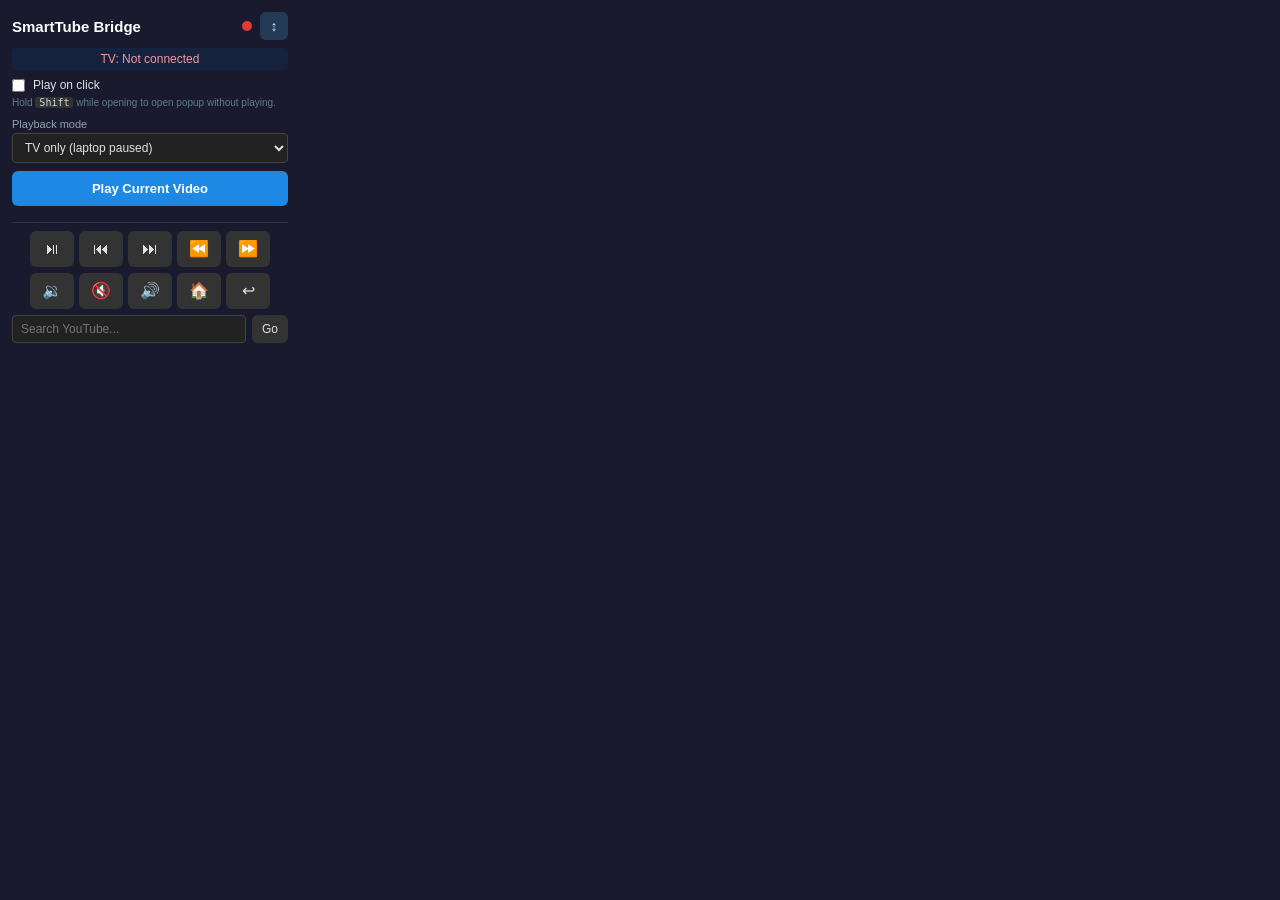
==== src/SmartTubeBridge.Extension/popup.html @ 47056d7f "Initial commit: SmartTube Extension Modified" ====
<!DOCTYPE html>
<html>
<head>
  <meta charset="utf-8">
  <link rel="stylesheet" href="style.css">
</head>
<body>
  <div class="container">
    <div class="header">
      <h1>SmartTube Bridge</h1>
      <div class="header-actions">
        <span id="status-dot" class="dot offline" title="Service status"></span>
        <button id="expand-btn" class="btn icon-sm" title="Expand / collapse">↕</button>
      </div>
    </div>

    <div id="device-info" class="device-row disconnected">
      <span>TV: </span><span id="device-name">Not connected</span>
    </div>

    <label class="toggle-row" title="When on, clicking the extension on a YouTube video tab plays it immediately. Hold Shift while opening to bypass.">
      <input type="checkbox" id="play-on-click">
      <span>Play on click</span>
    </label>
    <p id="play-on-click-hint" class="hint">Hold <kbd>Shift</kbd> while opening to open popup without playing.</p>

    <label class="field" style="margin-bottom:8px">Playback mode
      <select id="playback-mode">
        <option value="tvOnly">TV only (laptop paused)</option>
        <option value="synced">Synced (laptop leads + Up Next)</option>
        <option value="independent">Independent</option>
      </select>
    </label>

    <button id="cast-btn" class="btn primary">Play Current Video</button>
    <button id="stop-cast-btn" class="btn danger hidden">Stop Casting</button>
    <button id="sync-btn" class="btn hidden" title="Re-seek TV and wait for delay so both start together">🔄 Sync Now</button>

    <div id="delay-row" class="hidden">
      <div class="volume-row">
        <button id="delay-off-btn" class="btn small" type="button">Delay Off</button>
        <label class="toggle-row" style="margin:0;flex:1">
          <input type="checkbox" id="delay-comp" checked>
          <span>Use delays</span>
        </label>
      </div>
      <div id="comp-sliders" class="hidden">
        <div class="volume-row">
          <span title="Hold laptop when TV is behind">Delay laptop</span>
          <input id="delay-laptop" type="range" min="0" max="5000" step="50" value="1350">
          <span id="delay-laptop-label">1.4s</span>
        </div>
        <div class="volume-row">
          <span title="Hold TV when laptop is behind">Delay TV</span>
          <input id="delay-tv" type="range" min="0" max="5000" step="50" value="0">
          <span id="delay-tv-label">0.0s</span>
        </div>
      </div>
      <div class="volume-row">
        <label class="toggle-row" style="margin:0;flex:1">
          <input type="checkbox" id="manual-delay">
          <span>Manual settle</span>
        </label>
      </div>
    </div>
    <div id="delay-slider-row" class="volume-row hidden">
      <span>Settle</span>
      <input id="delay-slider" type="range" min="0" max="10000" step="100" value="4200">
      <span id="delay-label">4.2s</span>
    </div>

    <div id="seek-row" class="volume-row hidden">
      <span>Seek</span>
      <div class="seek-track">
        <input id="seek-slider" type="range" min="0" max="100" value="0">
        <div id="seek-tip" class="seek-tip hidden">0:00</div>
      </div>
      <span id="seek-label">0:00</span>
    </div>

    <div class="divider"></div>

    <div class="media-row">
      <button class="btn icon" data-action="playpause" title="Play/Pause">⏯</button>
      <button class="btn icon" data-action="previous" title="Previous">⏮</button>
      <button class="btn icon" data-action="next" title="Next">⏭</button>
      <button class="btn icon" data-action="rewind" title="Rewind">⏪</button>
      <button class="btn icon" data-action="forward" title="Forward">⏩</button>
    </div>

    <div class="media-row">
      <button class="btn icon" data-action="volume/down" title="Volume Down">🔉</button>
      <button class="btn icon" data-action="volume/mute" title="Mute">🔇</button>
      <button class="btn icon" data-action="volume/up" title="Volume Up">🔊</button>
      <button class="btn icon" data-action="home" title="Home">🏠</button>
      <button class="btn icon" data-action="back" title="Back">↩</button>
    </div>

    <div class="search-row">
      <input type="text" id="search-input" placeholder="Search YouTube...">
      <button id="search-go" class="btn small">Go</button>
    </div>

    <!-- Expanded dashboard panel -->
    <div id="expand-panel" class="expand-panel hidden">
      <div class="divider"></div>

      <section class="panel-section">
        <h2>Navigation</h2>
        <div class="dpad">
          <button class="btn icon dpad-up" data-action="dpad/up" title="Up">▲</button>
          <button class="btn icon dpad-left" data-action="dpad/left" title="Left">◀</button>
          <button class="btn icon dpad-ok" data-action="dpad/center" title="OK / Select">OK</button>
          <button class="btn icon dpad-right" data-action="dpad/right" title="Right">▶</button>
          <button class="btn icon dpad-down" data-action="dpad/down" title="Down">▼</button>
        </div>
        <div class="media-row" style="margin-top:8px;margin-bottom:0">
          <button class="btn icon" data-action="home" title="Home">🏠</button>
          <button class="btn icon" data-action="back" title="Back">↩</button>
          <button class="btn icon" data-action="dpad/center" title="OK / Select">OK</button>
        </div>
      </section>

      <section class="panel-section">
        <h2>Devices</h2>
        <div class="row gap">
          <button id="scan-btn" class="btn small">Scan</button>
          <button id="disconnect-btn" class="btn small">Disconnect</button>
        </div>
        <ul id="device-list" class="device-list"></ul>
        <div class="row gap">
          <input type="text" id="manual-ip" placeholder="TV IP (e.g. 192.168.1.136)">
          <button id="connect-btn" class="btn small primary-sm" disabled>Connect</button>
        </div>
      </section>

      <section class="panel-section">
        <h2>Settings</h2>
        <label class="field">ADB Path
          <input type="text" id="adb-path" placeholder="adb or full path">
        </label>
        <label class="field">Package
          <input type="text" id="package-name" placeholder="org.smarttube.stable">
        </label>
        <label class="field">Wake Delay
          <select id="wake-delay">
            <option value="100">100ms</option>
            <option value="250">250ms</option>
            <option value="500" selected>500ms</option>
            <option value="1000">1000ms</option>
            <option value="2000">2000ms</option>
          </select>
        </label>
        <button id="save-settings" class="btn small primary-sm" style="width:100%;margin-top:6px">Save Settings</button>
      </section>

      <section class="panel-section">
        <h2>Logs <button id="refresh-logs" class="btn tiny">Refresh</button></h2>
        <div id="log-list" class="log-list"></div>
      </section>

      <section class="panel-section">
        <h2>Setup</h2>
        <ol class="setup-steps">
          <li>Confirm ADB path above</li>
          <li>Scan / connect your TV IP</li>
          <li>Open a YouTube video and press Play</li>
        </ol>
        <button id="test-connection" class="btn small" style="width:100%">Test Connection</button>
      </section>
    </div>

    <div id="error" class="error hidden"></div>
    <div id="status-msg" class="status-msg"></div>
  </div>
  <script src="popup.js"></script>
</body>
</html>
---- src/SmartTubeBridge.Extension/style.css ----
* { margin: 0; padding: 0; box-sizing: border-box; }

body {
  width: 300px;
  font-family: -apple-system, BlinkMacSystemFont, 'Segoe UI', sans-serif;
  font-size: 13px;
  background: #1a1a2e;
  color: #e0e0e0;
}

body.expanded { width: 360px; }

.container { padding: 12px; max-height: 560px; overflow-y: auto; }

.header {
  display: flex;
  align-items: center;
  justify-content: space-between;
  margin-bottom: 8px;
}

.header-actions { display: flex; align-items: center; gap: 8px; }

h1 { font-size: 15px; color: #fff; }
h2 {
  font-size: 11px;
  text-transform: uppercase;
  letter-spacing: 0.04em;
  color: #90a4ae;
  margin-bottom: 6px;
  display: flex;
  align-items: center;
  justify-content: space-between;
}

.dot {
  width: 10px; height: 10px;
  border-radius: 50%;
  display: inline-block;
}
.dot.online { background: #43a047; box-shadow: 0 0 6px #43a04788; }
.dot.offline { background: #e53935; }

.device-row {
  font-size: 12px;
  color: #90a4ae;
  margin-bottom: 8px;
  padding: 4px 8px;
  background: #16213e;
  border-radius: 4px;
  text-align: center;
}
.device-row.connected { color: #a5d6a7; }
.device-row.disconnected { color: #ef9a9a; }

.toggle-row {
  display: flex;
  align-items: center;
  gap: 8px;
  font-size: 12px;
  margin-bottom: 4px;
  cursor: pointer;
  user-select: none;
}
.toggle-row input { accent-color: #1e88e5; }

.hint {
  font-size: 10px;
  color: #607d8b;
  margin-bottom: 8px;
  line-height: 1.35;
}
.hint.hidden { display: none; }
kbd {
  background: #333;
  border-radius: 3px;
  padding: 0 4px;
  font-size: 10px;
  color: #cfd8dc;
}

.btn {
  display: inline-flex;
  align-items: center;
  justify-content: center;
  padding: 8px 12px;
  border: none;
  border-radius: 6px;
  cursor: pointer;
  background: #333;
  color: #e0e0e0;
  font-size: 13px;
  transition: background .15s;
}
.btn:hover { background: #444; }
.btn:disabled { opacity: 0.45; cursor: not-allowed; }
.btn.primary {
  width: 100%;
  background: #1e88e5;
  color: #fff;
  font-weight: 600;
  padding: 10px;
  margin-bottom: 8px;
}
.btn.primary:hover { background: #1565c0; }
.btn.danger {
  width: 100%;
  background: #b91c1c;
  color: #fff;
  font-weight: 600;
  padding: 10px;
  margin-bottom: 8px;
}
.btn.danger:hover { background: #991b1b; }
#sync-btn {
  width: 100%;
  background: #0f766e;
  color: #fff;
  font-weight: 600;
  padding: 10px;
  margin-bottom: 8px;
}
#sync-btn:hover { background: #0d9488; }
.btn.primary-sm { background: #1e88e5; color: #fff; }
.btn.primary-sm:hover { background: #1565c0; }
.btn.icon {
  width: 44px; height: 36px;
  font-size: 16px;
  padding: 0;
}
.btn.icon-sm {
  width: 28px; height: 28px;
  padding: 0;
  font-size: 14px;
  background: #243b55;
}
.btn.small { padding: 6px 10px; font-size: 12px; }
.btn.tiny { padding: 2px 8px; font-size: 10px; background: #243b55; }

.media-row {
  display: flex;
  gap: 5px;
  justify-content: center;
  margin-bottom: 6px;
}

.volume-row {
  display: flex;
  align-items: center;
  gap: 8px;
  margin: 8px 0;
  font-size: 12px;
  color: #90a4ae;
}
.volume-row input[type="range"] {
  flex: 1;
  accent-color: #1e88e5;
}
.seek-track {
  position: relative;
  flex: 1;
  display: flex;
  align-items: center;
}
.seek-track input[type="range"] {
  width: 100%;
  flex: 1;
}
.seek-tip {
  position: absolute;
  bottom: calc(100% + 4px);
  transform: translateX(-50%);
  background: #0f172a;
  border: 1px solid #38bdf8;
  color: #e2e8f0;
  font-size: 11px;
  padding: 2px 6px;
  border-radius: 4px;
  pointer-events: none;
  white-space: nowrap;
  z-index: 20;
}
#delay-label, #seek-label {
  min-width: 36px;
  text-align: right;
  color: #e0e0e0;
}

.divider {
  height: 1px;
  background: #333;
  margin: 8px 0;
}

.search-row, .row {
  display: flex;
  gap: 6px;
}
.row.gap { margin-bottom: 6px; }
.search-row { margin-top: 4px; }

input[type="text"], select {
  flex: 1;
  width: 100%;
  padding: 6px 8px;
  border: 1px solid #444;
  border-radius: 4px;
  background: #222;
  color: #e0e0e0;
  font-size: 12px;
}
input:focus, select:focus {
  outline: none;
  border-color: #1e88e5;
}

.field {
  display: block;
  font-size: 11px;
  color: #90a4ae;
  margin-bottom: 6px;
}
.field input, .field select { margin-top: 3px; }

.expand-panel.hidden { display: none; }

.panel-section {
  background: #16213e;
  border-radius: 8px;
  padding: 10px;
  margin-bottom: 8px;
}

.dpad {
  display: grid;
  grid-template-columns: 44px 44px 44px;
  grid-template-rows: 36px 36px 36px;
  gap: 5px;
  justify-content: center;
  margin: 4px 0;
}
.dpad-up { grid-column: 2; grid-row: 1; }
.dpad-left { grid-column: 1; grid-row: 2; }
.dpad-ok {
  grid-column: 2;
  grid-row: 2;
  background: #1e88e5 !important;
  font-size: 12px !important;
  font-weight: 700;
}
.dpad-ok:hover { background: #1565c0 !important; }
.dpad-right { grid-column: 3; grid-row: 2; }
.dpad-down { grid-column: 2; grid-row: 3; }

.device-list {
  list-style: none;
  max-height: 100px;
  overflow-y: auto;
  margin-bottom: 6px;
  font-size: 11px;
}
.device-list li {
  padding: 5px 6px;
  border-radius: 4px;
  background: #1a1a2e;
  margin-bottom: 3px;
  cursor: pointer;
  display: flex;
  justify-content: space-between;
  gap: 6px;
}
.device-list li:hover { background: #243b55; }
.device-list .meta { color: #78909c; }

.log-list {
  max-height: 120px;
  overflow-y: auto;
  font-family: Consolas, monospace;
  font-size: 10px;
  background: #111;
  border-radius: 4px;
  padding: 6px;
  color: #b0bec5;
  white-space: pre-wrap;
}

.setup-steps {
  margin: 0 0 8px 16px;
  font-size: 11px;
  color: #90a4ae;
  line-height: 1.5;
}

.error {
  margin-top: 8px;
  padding: 6px 8px;
  border-radius: 4px;
  background: #b71c1c;
  color: #ef9a9a;
  font-size: 11px;
}
.hidden { display: none !important; }

.status-msg {
  margin-top: 6px;
  font-size: 11px;
  color: #78909c;
  text-align: center;
}
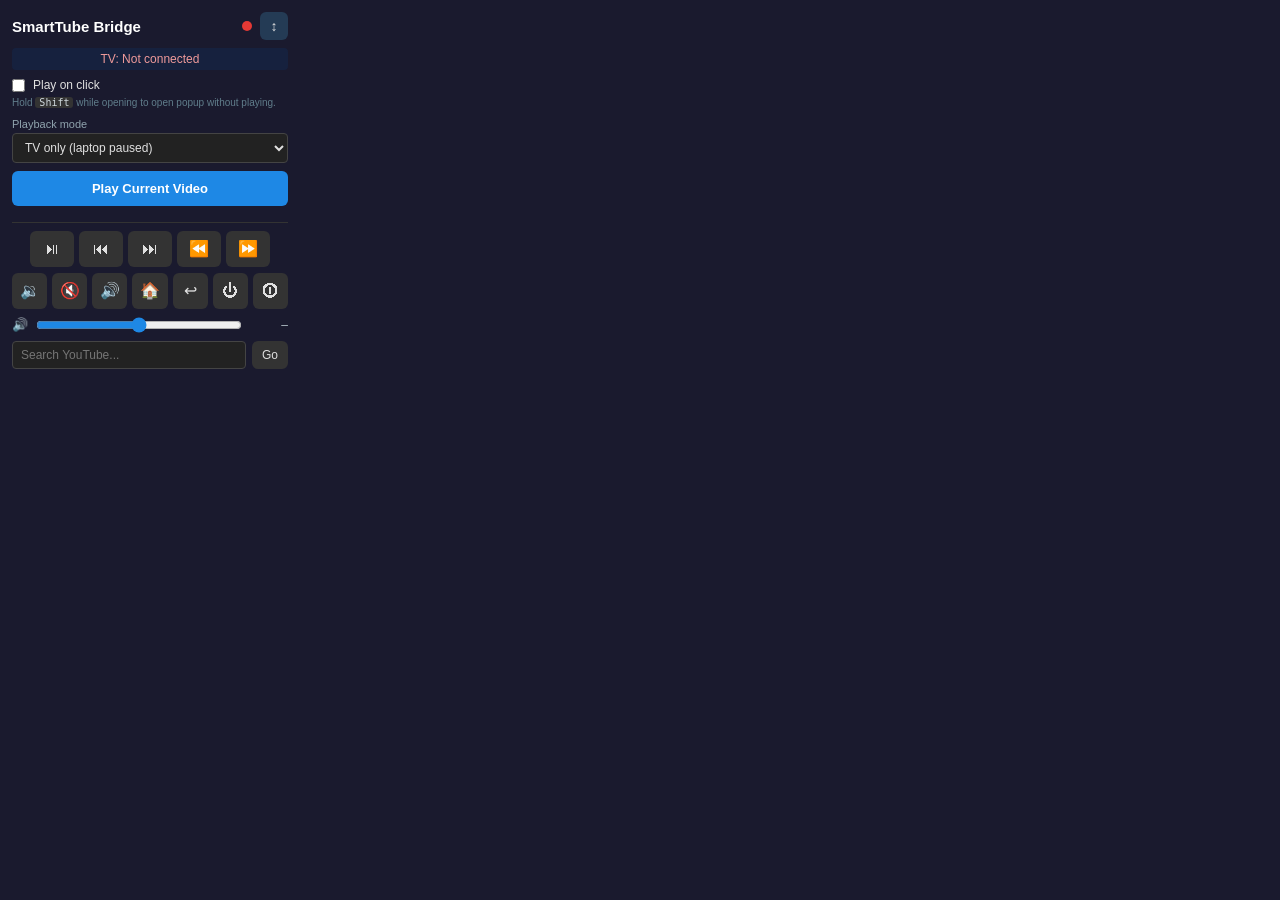
==== commit 1ad9aa74: "Working Fresh" ====
--- a/src/SmartTubeBridge.Extension/popup.html
+++ b/src/SmartTubeBridge.Extension/popup.html
@@ -94,6 +94,14 @@
       <button class="btn icon" data-action="volume/up" title="Volume Up">🔊</button>
       <button class="btn icon" data-action="home" title="Home">🏠</button>
       <button class="btn icon" data-action="back" title="Back">↩</button>
+      <button class="btn icon" data-action="power/on" title="Turn TV on / wake">⏻</button>
+      <button class="btn icon" data-action="power/off" title="Put TV to sleep">⏼</button>
+    </div>
+
+    <div class="volume-row">
+      <span class="vol-tag">🔊</span>
+      <input type="range" id="tv-volume" min="0" max="100" value="50" title="TV volume">
+      <span id="tv-volume-label" class="vol-label">–</span>
     </div>
 
     <div class="search-row">
--- a/src/SmartTubeBridge.Extension/style.css
+++ b/src/SmartTubeBridge.Extension/style.css
@@ -156,6 +156,15 @@
   flex: 1;
   accent-color: #1e88e5;
 }
+.vol-tag {
+  font-size: 13px;
+}
+.vol-label {
+  min-width: 38px;
+  text-align: right;
+  font-variant-numeric: tabular-nums;
+  color: #b0bec5;
+}
 .seek-track {
   position: relative;
   flex: 1;
